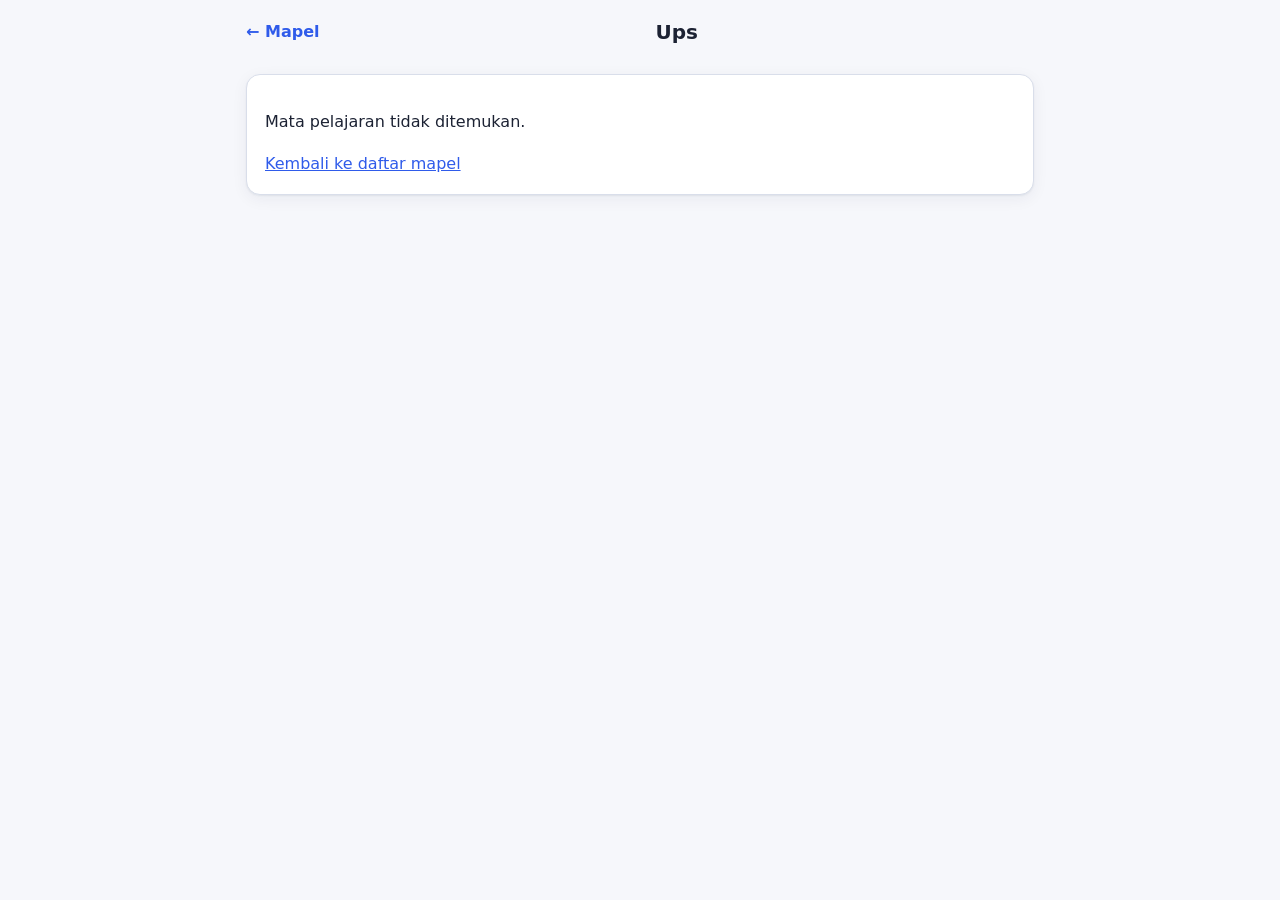
==== quiz.html @ ad8ec2a3 "Tambah web latihan TKA SMA + bank soal Kimia (34 soal)" ====
<!doctype html>
<html lang="id">
<head>
  <meta charset="utf-8">
  <meta name="viewport" content="width=device-width, initial-scale=1">
  <title>Latihan TKA SMA</title>
  <link rel="stylesheet" href="css/style.css">
</head>
<body>
  <main class="wrap">
    <header class="top">
      <a class="back" href="index.html">← Mapel</a>
      <h1 id="judul">Memuat…</h1>
      <span class="stat" id="stat"></span>
    </header>
    <nav class="nav-nomor" id="nav"></nav>
    <div id="isi"></div>
  </main>

  <script src="js/mapel.js"></script>
  <script src="js/app.js"></script>
</body>
</html>
---- css/style.css ----
:root {
  --bg: #f6f7fb;
  --surface: #ffffff;
  --surface-2: #eef1f7;
  --text: #1c2233;
  --muted: #5d6680;
  --border: #d9deea;
  --primary: #2f5bea;
  --primary-soft: #e3eaff;
  --ok: #138a4b;
  --ok-soft: #e1f5ea;
  --bad: #c62f3a;
  --bad-soft: #fde7e9;
  --hint: #9a6400;
  --hint-soft: #fff4dc;
  --radius: 14px;
  --shadow: 0 1px 2px rgba(20, 30, 60, .06), 0 4px 16px rgba(20, 30, 60, .06);
}
@media (prefers-color-scheme: dark) {
  :root:not([data-theme="light"]) {
    --bg: #11141c;
    --surface: #1a1f2b;
    --surface-2: #232a39;
    --text: #e8ebf3;
    --muted: #9aa3ba;
    --border: #2f3748;
    --primary: #7c9cff;
    --primary-soft: #26305a;
    --ok: #4cd18a;
    --ok-soft: #173a29;
    --bad: #ff7b84;
    --bad-soft: #43202a;
    --hint: #ffc35c;
    --hint-soft: #3d311a;
    --shadow: none;
  }
}

* { box-sizing: border-box; }
html { -webkit-text-size-adjust: 100%; }
body {
  margin: 0;
  background: var(--bg);
  color: var(--text);
  font-family: system-ui, -apple-system, "Segoe UI", Roboto, "Helvetica Neue", Arial, sans-serif;
  font-size: 16px;
  line-height: 1.6;
}
a { color: var(--primary); }
.wrap { max-width: 820px; margin: 0 auto; padding: 16px; }
button { font: inherit; color: inherit; cursor: pointer; }

/* Header */
.top {
  display: flex; align-items: center; justify-content: space-between; gap: 12px;
  margin-bottom: 12px; flex-wrap: wrap;
}
.top h1 { font-size: 1.25rem; margin: 0; }
.back { text-decoration: none; font-weight: 600; }
.stat { color: var(--muted); font-size: .9rem; }

/* Beranda */
.hero { margin: 8px 0 20px; }
.hero h1 { font-size: 1.6rem; margin: 0 0 4px; }
.hero p { margin: 0; color: var(--muted); }
.grid-mapel { display: grid; grid-template-columns: repeat(auto-fill, minmax(220px, 1fr)); gap: 12px; }
.mapel-card {
  display: block; text-decoration: none; color: inherit;
  background: var(--surface); border: 1px solid var(--border); border-radius: var(--radius);
  padding: 16px; box-shadow: var(--shadow);
}
.mapel-card:hover { border-color: var(--primary); }
.mapel-card .ico { font-size: 1.8rem; }
.mapel-card h2 { font-size: 1.1rem; margin: 6px 0 2px; }
.mapel-card p { margin: 0; color: var(--muted); font-size: .9rem; }
.mapel-card.off { opacity: .55; pointer-events: none; }
.tag {
  display: inline-block; font-size: .75rem; font-weight: 600; padding: 2px 8px; border-radius: 99px;
  background: var(--surface-2); color: var(--muted); margin-top: 8px;
}
.tag.on { background: var(--primary-soft); color: var(--primary); }
.info { margin-top: 24px; color: var(--muted); font-size: .9rem; }
.info ul { padding-left: 20px; }

/* Navigasi nomor */
.nav-nomor { display: flex; flex-wrap: wrap; gap: 6px; margin-bottom: 14px; }
.nav-nomor button {
  width: 38px; height: 38px; border-radius: 10px; border: 1px solid var(--border);
  background: var(--surface); font-size: .85rem; font-weight: 600;
}
.nav-nomor button.cur { outline: 2px solid var(--primary); outline-offset: 1px; }
.nav-nomor button.ok { background: var(--ok-soft); border-color: var(--ok); color: var(--ok); }
.nav-nomor button.bad { background: var(--bad-soft); border-color: var(--bad); color: var(--bad); }

/* Kartu soal */
.card {
  background: var(--surface); border: 1px solid var(--border); border-radius: var(--radius);
  padding: 18px; box-shadow: var(--shadow);
}
.meta { display: flex; flex-wrap: wrap; gap: 6px; margin-bottom: 10px; }
.chip { font-size: .75rem; font-weight: 600; padding: 3px 10px; border-radius: 99px; background: var(--surface-2); color: var(--muted); }
.chip.lv1 { background: var(--ok-soft); color: var(--ok); }
.chip.lv2 { background: var(--primary-soft); color: var(--primary); }
.chip.lv3 { background: var(--bad-soft); color: var(--bad); }
.tipe { font-size: .85rem; color: var(--muted); font-style: italic; margin-bottom: 8px; }
.stimulus {
  background: var(--surface-2); border-radius: 10px; padding: 12px 14px; margin-bottom: 12px;
  font-size: .95rem; overflow-x: auto;
}
.stimulus p:first-child { margin-top: 0; }
.stimulus p:last-child { margin-bottom: 0; }
.soal { margin-bottom: 14px; }
table { border-collapse: collapse; margin: 8px 0; font-size: .92rem; }
th, td { border: 1px solid var(--border); padding: 6px 10px; text-align: center; }
th { background: var(--surface-2); }

/* Opsi */
.opsi { display: flex; flex-direction: column; gap: 8px; }
.opsi button {
  display: flex; gap: 10px; align-items: flex-start; text-align: left; width: 100%;
  border: 1.5px solid var(--border); background: var(--surface); border-radius: 12px; padding: 10px 12px;
}
.opsi button .h {
  flex: 0 0 28px; height: 28px; border-radius: 8px; display: grid; place-items: center;
  background: var(--surface-2); font-weight: 700; font-size: .85rem;
}
.opsi.multi button .h { border-radius: 6px; }
.opsi button.sel { border-color: var(--primary); background: var(--primary-soft); }
.opsi button.sel .h { background: var(--primary); color: #fff; }
.opsi button.ok { border-color: var(--ok); background: var(--ok-soft); }
.opsi button.ok .h { background: var(--ok); color: #fff; }
.opsi button.bad { border-color: var(--bad); background: var(--bad-soft); }
.opsi button.bad .h { background: var(--bad); color: #fff; }
.opsi button:disabled { cursor: default; color: inherit; }
.opsi .note { margin-left: auto; font-size: .75rem; font-weight: 700; white-space: nowrap; }

/* Kategori */
.kat { width: 100%; }
.kat td:first-child { text-align: left; }
.kat td.pilih { white-space: nowrap; width: 1%; }
.kat button {
  border: 1.5px solid var(--border); background: var(--surface); border-radius: 8px;
  padding: 4px 10px; margin: 2px; font-size: .85rem; font-weight: 600;
}
.kat button.sel { border-color: var(--primary); background: var(--primary); color: #fff; }
.kat tr.ok td { background: var(--ok-soft); }
.kat tr.bad td { background: var(--bad-soft); }
.kat button:disabled { cursor: default; }
.kat .kunci { display: block; font-size: .75rem; font-weight: 700; }

/* Aksi */
.aksi { display: flex; flex-wrap: wrap; gap: 8px; margin-top: 16px; }
.btn {
  border: 1.5px solid var(--border); background: var(--surface); border-radius: 10px;
  padding: 9px 16px; font-weight: 600;
}
.btn.primary { background: var(--primary); border-color: var(--primary); color: #fff; }
.btn.hint { border-color: var(--hint); color: var(--hint); }
.btn:disabled { opacity: .45; cursor: not-allowed; }
.spacer { flex: 1; }

.hint-box {
  margin-top: 12px; padding: 10px 14px; border-radius: 10px;
  background: var(--hint-soft); color: var(--text); border-left: 4px solid var(--hint);
}
.feedback { margin-top: 14px; padding: 12px 14px; border-radius: 10px; }
.feedback.ok { background: var(--ok-soft); border-left: 4px solid var(--ok); }
.feedback.bad { background: var(--bad-soft); border-left: 4px solid var(--bad); }
.feedback .judul { font-weight: 800; font-size: 1.05rem; }
.pembahasan { margin-top: 10px; padding-top: 10px; border-top: 1px dashed var(--border); }
.pembahasan p { margin: 6px 0; }

/* Ringkasan */
.bar { height: 10px; background: var(--surface-2); border-radius: 99px; overflow: hidden; min-width: 80px; }
.bar span { display: block; height: 100%; background: var(--primary); }
.ring-table { width: 100%; }
.ring-table td:first-child { text-align: left; }
.skor-besar { font-size: 2.4rem; font-weight: 800; margin: 0; }
.daftar-salah { display: flex; flex-wrap: wrap; gap: 6px; }

@media (max-width: 520px) {
  .wrap { padding: 12px 16px; }
  .card { padding: 14px; }
  .nav-nomor button { width: 34px; height: 34px; }
  .kat td { padding: 6px; }
}
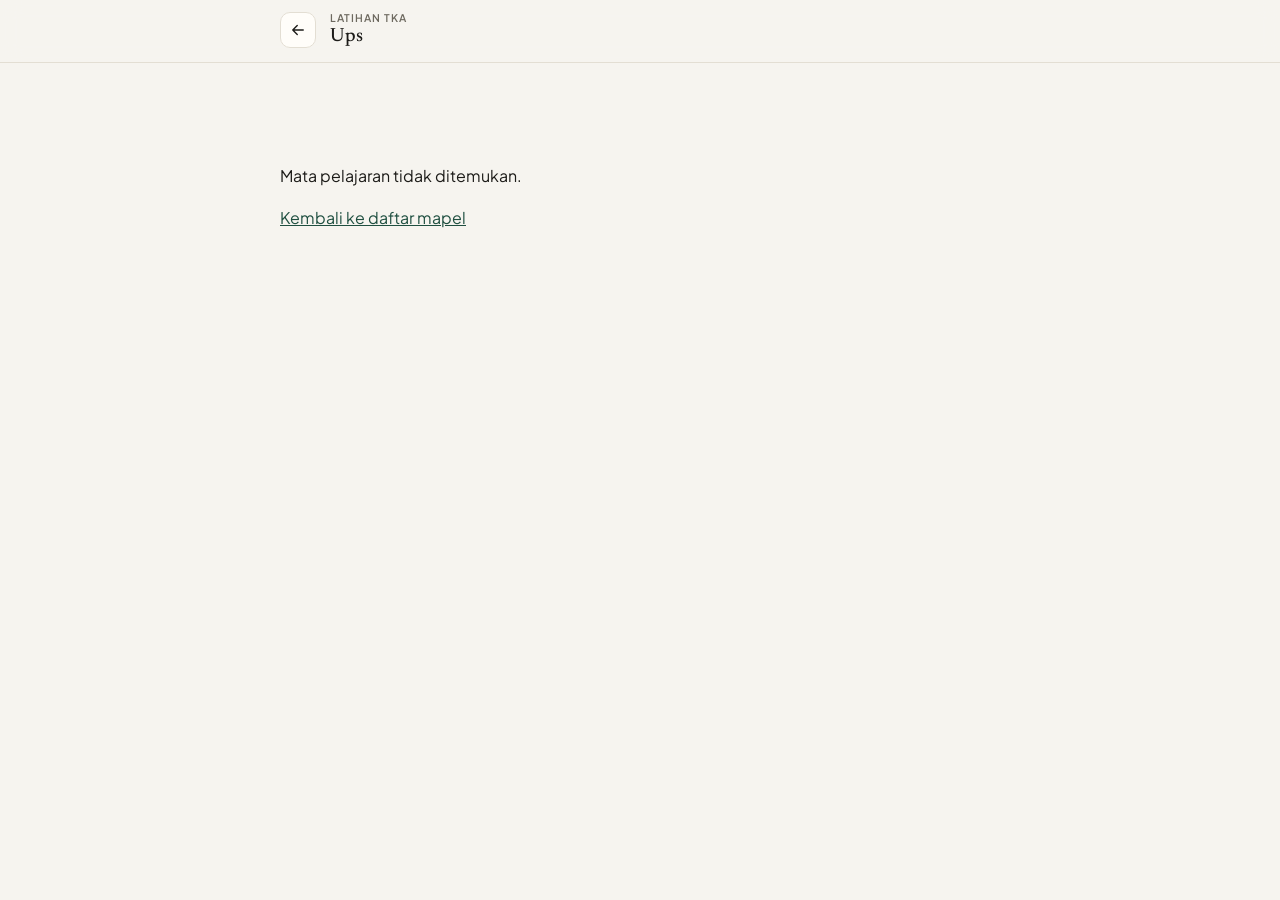
==== commit f3875a80: "Desain ulang tampilan" ====
--- a/quiz.html
+++ b/quiz.html
@@ -2,22 +2,44 @@
 <html lang="id">
 <head>
   <meta charset="utf-8">
-  <meta name="viewport" content="width=device-width, initial-scale=1">
+  <meta name="viewport" content="width=device-width, initial-scale=1, viewport-fit=cover">
   <title>Latihan TKA SMA</title>
-  <link rel="stylesheet" href="css/style.css">
+  <link rel="preconnect" href="https://fonts.googleapis.com">
+  <link rel="preconnect" href="https://fonts.gstatic.com" crossorigin>
+  <link rel="stylesheet" href="https://fonts.googleapis.com/css2?family=Newsreader:ital,opsz,wght@0,6..72,400..600;1,6..72,400..600&family=Plus+Jakarta+Sans:wght@400;500;600;700&display=swap">
+  <!-- Tambah penanda waktu agar HP selalu memuat versi terbaru (tanpa hard refresh) -->
+  <script>document.write('<link rel="stylesheet" href="css/style.css?v=' + Date.now() + '">');</script>
 </head>
 <body>
+  <header class="bar-atas">
+    <div class="wrap bar-isi">
+      <a class="back" href="index.html" aria-label="Kembali ke daftar mapel">
+        <svg class="ic" viewBox="0 0 24 24" fill="none" stroke="currentColor" stroke-width="1.8" stroke-linecap="round" stroke-linejoin="round"><path d="M19 12H5M11 6l-6 6 6 6"/></svg>
+      </a>
+      <div class="judul-wrap">
+        <span class="eyebrow" id="sub">Latihan TKA</span>
+        <h1 id="judul">Memuat…</h1>
+      </div>
+      <span class="stat" id="stat"></span>
+    </div>
+    <div class="progress"><span id="prog" style="width:0"></span></div>
+  </header>
   <main class="wrap">
-    <header class="top">
-      <a class="back" href="index.html">← Mapel</a>
-      <h1 id="judul">Memuat…</h1>
-      <span class="stat" id="stat"></span>
-    </header>
-    <nav class="nav-nomor" id="nav"></nav>
+    <nav class="nav-nomor" id="nav" aria-label="Nomor soal"></nav>
     <div id="isi"></div>
   </main>
 
-  <script src="js/mapel.js"></script>
-  <script src="js/app.js"></script>
+  <script>
+    // Muat skrip dengan penanda waktu (urutan tetap terjaga karena async = false).
+    (function () {
+      var v = Date.now();
+      ["js/mapel.js", "js/app.js"].forEach(function (src) {
+        var s = document.createElement("script");
+        s.src = src + "?v=" + v;
+        s.async = false;
+        document.body.appendChild(s);
+      });
+    })();
+  </script>
 </body>
 </html>
--- a/css/style.css
+++ b/css/style.css
@@ -1,38 +1,44 @@
 :root {
-  --bg: #f6f7fb;
-  --surface: #ffffff;
-  --surface-2: #eef1f7;
-  --text: #1c2233;
-  --muted: #5d6680;
-  --border: #d9deea;
-  --primary: #2f5bea;
-  --primary-soft: #e3eaff;
-  --ok: #138a4b;
-  --ok-soft: #e1f5ea;
-  --bad: #c62f3a;
-  --bad-soft: #fde7e9;
-  --hint: #9a6400;
-  --hint-soft: #fff4dc;
-  --radius: 14px;
-  --shadow: 0 1px 2px rgba(20, 30, 60, .06), 0 4px 16px rgba(20, 30, 60, .06);
+  --bg: #f6f4ef;
+  --surface: #fffdf9;
+  --surface-2: #eeeae2;
+  --text: #1c1b18;
+  --muted: #6d695f;
+  --faint: #9a958a;
+  --border: #e3ded3;
+  --border-strong: #cfc8ba;
+  --accent: #1f4f40;
+  --accent-ink: #ffffff;
+  --accent-soft: #e2ebe6;
+  --ok: #2e7650;
+  --ok-soft: #e4f0e8;
+  --bad: #b2412e;
+  --bad-soft: #f8e6e1;
+  --hint: #8f6410;
+  --hint-soft: #f6eedb;
+  --radius: 12px;
+  --serif: "Newsreader", "Iowan Old Style", Georgia, serif;
+  --sans: "Plus Jakarta Sans", system-ui, -apple-system, "Segoe UI", Roboto, sans-serif;
 }
 @media (prefers-color-scheme: dark) {
   :root:not([data-theme="light"]) {
-    --bg: #11141c;
-    --surface: #1a1f2b;
-    --surface-2: #232a39;
-    --text: #e8ebf3;
-    --muted: #9aa3ba;
-    --border: #2f3748;
-    --primary: #7c9cff;
-    --primary-soft: #26305a;
-    --ok: #4cd18a;
-    --ok-soft: #173a29;
-    --bad: #ff7b84;
-    --bad-soft: #43202a;
-    --hint: #ffc35c;
-    --hint-soft: #3d311a;
-    --shadow: none;
+    --bg: #131311;
+    --surface: #1b1a17;
+    --surface-2: #25231f;
+    --text: #ece8df;
+    --muted: #a39e92;
+    --faint: #77736a;
+    --border: #2f2d28;
+    --border-strong: #45423b;
+    --accent: #8fc7ab;
+    --accent-ink: #10201a;
+    --accent-soft: #1d2f27;
+    --ok: #7fc99c;
+    --ok-soft: #1a2c21;
+    --bad: #e88b77;
+    --bad-soft: #36201b;
+    --hint: #e2b75f;
+    --hint-soft: #302712;
   }
 }
 
@@ -42,145 +48,239 @@
   margin: 0;
   background: var(--bg);
   color: var(--text);
-  font-family: system-ui, -apple-system, "Segoe UI", Roboto, "Helvetica Neue", Arial, sans-serif;
+  font-family: var(--sans);
   font-size: 16px;
-  line-height: 1.6;
-}
-a { color: var(--primary); }
-.wrap { max-width: 820px; margin: 0 auto; padding: 16px; }
+  line-height: 1.65;
+  -webkit-font-smoothing: antialiased;
+}
+a { color: var(--accent); }
 button { font: inherit; color: inherit; cursor: pointer; }
-
-/* Header */
-.top {
-  display: flex; align-items: center; justify-content: space-between; gap: 12px;
-  margin-bottom: 12px; flex-wrap: wrap;
-}
-.top h1 { font-size: 1.25rem; margin: 0; }
-.back { text-decoration: none; font-weight: 600; }
-.stat { color: var(--muted); font-size: .9rem; }
-
-/* Beranda */
-.hero { margin: 8px 0 20px; }
-.hero h1 { font-size: 1.6rem; margin: 0 0 4px; }
-.hero p { margin: 0; color: var(--muted); }
-.grid-mapel { display: grid; grid-template-columns: repeat(auto-fill, minmax(220px, 1fr)); gap: 12px; }
-.mapel-card {
-  display: block; text-decoration: none; color: inherit;
-  background: var(--surface); border: 1px solid var(--border); border-radius: var(--radius);
-  padding: 16px; box-shadow: var(--shadow);
-}
-.mapel-card:hover { border-color: var(--primary); }
-.mapel-card .ico { font-size: 1.8rem; }
-.mapel-card h2 { font-size: 1.1rem; margin: 6px 0 2px; }
-.mapel-card p { margin: 0; color: var(--muted); font-size: .9rem; }
-.mapel-card.off { opacity: .55; pointer-events: none; }
-.tag {
-  display: inline-block; font-size: .75rem; font-weight: 600; padding: 2px 8px; border-radius: 99px;
-  background: var(--surface-2); color: var(--muted); margin-top: 8px;
-}
-.tag.on { background: var(--primary-soft); color: var(--primary); }
-.info { margin-top: 24px; color: var(--muted); font-size: .9rem; }
-.info ul { padding-left: 20px; }
+button:focus-visible, a:focus-visible { outline: 2px solid var(--accent); outline-offset: 2px; }
+.wrap { max-width: 760px; margin: 0 auto; padding: 0 20px; }
+.ic { width: 18px; height: 18px; flex: none; vertical-align: -3px; }
+.eyebrow {
+  font-size: .72rem; font-weight: 600; letter-spacing: .09em; text-transform: uppercase; color: var(--muted);
+}
+.stat { color: var(--muted); font-size: .88rem; font-variant-numeric: tabular-nums; }
+
+/* ================= Beranda ================= */
+.hero { padding: 56px 0 28px; border-bottom: 1px solid var(--border); }
+.hero h1 {
+  font-family: var(--serif); font-weight: 500; font-size: clamp(2.1rem, 6vw, 3rem);
+  line-height: 1.08; letter-spacing: -.015em; margin: 10px 0 12px;
+}
+.hero h1 em { font-style: italic; color: var(--accent); }
+.hero p { margin: 0; color: var(--muted); max-width: 52ch; }
+.ringkas-total { display: flex; gap: 28px; margin-top: 24px; flex-wrap: wrap; }
+.ringkas-total div { display: flex; flex-direction: column; }
+.ringkas-total b { font-family: var(--serif); font-size: 1.7rem; font-weight: 500; line-height: 1.1; font-variant-numeric: tabular-nums; }
+.ringkas-total span { font-size: .8rem; color: var(--muted); }
+
+.lanjut {
+  display: flex; align-items: center; gap: 14px; margin-top: 24px; padding: 14px 16px;
+  background: var(--accent); color: var(--accent-ink); border-radius: var(--radius); text-decoration: none;
+}
+.lanjut .eyebrow { color: inherit; opacity: .75; }
+.lanjut strong { display: block; font-weight: 600; }
+.lanjut .ic { margin-left: auto; }
+
+.daftar-mapel { list-style: none; margin: 0; padding: 0; }
+.mapel { display: grid; grid-template-columns: 44px 1fr; gap: 0 12px; padding: 26px 0; border-bottom: 1px solid var(--border); }
+.mapel .no { font-family: var(--serif); font-style: italic; color: var(--faint); font-size: 1.1rem; padding-top: 2px; }
+.mapel h2 { font-family: var(--serif); font-weight: 500; font-size: 1.55rem; line-height: 1.2; margin: 0 0 12px; letter-spacing: -.01em; }
+.paket { display: flex; flex-direction: column; gap: 8px; }
+.set {
+  display: grid; grid-template-columns: 1fr auto; align-items: center; gap: 4px 16px;
+  padding: 12px 14px; border: 1px solid var(--border); border-radius: var(--radius);
+  background: var(--surface); color: inherit; text-decoration: none;
+  transition: border-color .15s, transform .15s;
+}
+.set:hover { border-color: var(--border-strong); }
+.set:active { transform: scale(.995); }
+.set .nama { font-weight: 600; font-size: .95rem; display: flex; align-items: center; gap: 8px; }
+.set .label-hots {
+  font-size: .66rem; font-weight: 700; letter-spacing: .08em; text-transform: uppercase;
+  color: var(--bad); border: 1px solid currentColor; border-radius: 4px; padding: 0 5px; line-height: 1.6;
+}
+.set .ket {
+  grid-column: 1; font-size: .84rem; color: var(--muted); line-height: 1.45;
+  display: -webkit-box; -webkit-line-clamp: 2; -webkit-box-orient: vertical; overflow: hidden;
+}
+.set .kanan { grid-column: 2; grid-row: 1 / span 2; display: flex; align-items: center; gap: 10px; color: var(--muted); }
+.set .prog-mini { display: flex; flex-direction: column; align-items: flex-end; gap: 4px; min-width: 64px; }
+.set .prog-mini .stat { font-size: .78rem; white-space: nowrap; }
+.garis { width: 64px; height: 3px; background: var(--surface-2); border-radius: 3px; overflow: hidden; }
+.garis span { display: block; height: 100%; background: var(--accent); }
+
+.info { padding: 32px 0 56px; color: var(--muted); font-size: .9rem; }
+.info h3 { font-size: .72rem; letter-spacing: .09em; text-transform: uppercase; margin: 0 0 10px; color: var(--muted); }
+.info ul { padding-left: 18px; margin: 0; }
+.info li { margin-bottom: 4px; }
+.info kbd, .kbd {
+  font-family: var(--sans); font-size: .75rem; border: 1px solid var(--border-strong); border-bottom-width: 2px;
+  border-radius: 4px; padding: 0 5px; background: var(--surface);
+}
+
+/* ================= Halaman soal ================= */
+.bar-atas {
+  position: sticky; top: 0; z-index: 10;
+  background: color-mix(in srgb, var(--bg) 88%, transparent);
+  -webkit-backdrop-filter: blur(10px); backdrop-filter: blur(10px);
+  border-bottom: 1px solid var(--border);
+}
+.bar-isi { display: flex; align-items: center; gap: 14px; height: 60px; }
+.back {
+  display: inline-grid; place-items: center; width: 36px; height: 36px; border-radius: 10px;
+  color: var(--text); border: 1px solid var(--border); background: var(--surface);
+}
+.judul-wrap { min-width: 0; flex: 1; line-height: 1.2; }
+.judul-wrap .eyebrow { display: block; font-size: .66rem; }
+.judul-wrap h1 { font-family: var(--serif); font-weight: 500; font-size: 1.2rem; margin: 0; white-space: nowrap; overflow: hidden; text-overflow: ellipsis; }
+.progress { height: 2px; background: transparent; }
+.progress span { display: block; height: 100%; background: var(--accent); transition: width .3s; }
 
 /* Navigasi nomor */
-.nav-nomor { display: flex; flex-wrap: wrap; gap: 6px; margin-bottom: 14px; }
+.nav-nomor { position: relative; display: flex; flex-wrap: wrap; gap: 6px; padding: 18px 0 6px; }
 .nav-nomor button {
-  width: 38px; height: 38px; border-radius: 10px; border: 1px solid var(--border);
-  background: var(--surface); font-size: .85rem; font-weight: 600;
-}
-.nav-nomor button.cur { outline: 2px solid var(--primary); outline-offset: 1px; }
-.nav-nomor button.ok { background: var(--ok-soft); border-color: var(--ok); color: var(--ok); }
-.nav-nomor button.bad { background: var(--bad-soft); border-color: var(--bad); color: var(--bad); }
-
-/* Kartu soal */
-.card {
-  background: var(--surface); border: 1px solid var(--border); border-radius: var(--radius);
-  padding: 18px; box-shadow: var(--shadow);
-}
-.meta { display: flex; flex-wrap: wrap; gap: 6px; margin-bottom: 10px; }
-.chip { font-size: .75rem; font-weight: 600; padding: 3px 10px; border-radius: 99px; background: var(--surface-2); color: var(--muted); }
-.chip.lv1 { background: var(--ok-soft); color: var(--ok); }
-.chip.lv2 { background: var(--primary-soft); color: var(--primary); }
-.chip.lv3 { background: var(--bad-soft); color: var(--bad); }
-.tipe { font-size: .85rem; color: var(--muted); font-style: italic; margin-bottom: 8px; }
+  min-width: 34px; height: 34px; padding: 0 8px; border-radius: 9px; border: 1px solid var(--border);
+  background: transparent; font-size: .8rem; font-weight: 600; color: var(--muted); font-variant-numeric: tabular-nums;
+}
+.nav-nomor button:hover { border-color: var(--border-strong); color: var(--text); }
+.nav-nomor button.ok { background: var(--ok-soft); border-color: transparent; color: var(--ok); }
+.nav-nomor button.bad { background: var(--bad-soft); border-color: transparent; color: var(--bad); }
+.nav-nomor button.cur { border-color: var(--text); color: var(--text); box-shadow: inset 0 0 0 1px var(--text); }
+.nav-nomor .ke-ring { display: inline-flex; align-items: center; gap: 6px; padding: 0 12px; }
+
+/* Soal */
+.soal-wrap { padding: 22px 0 8px; }
+.meta { display: flex; flex-wrap: wrap; align-items: center; gap: 4px 14px; margin-bottom: 18px; font-size: .82rem; color: var(--muted); }
+.meta .nomor { font-family: var(--serif); font-size: 1.05rem; color: var(--text); }
+.meta .nomor i { color: var(--faint); }
+.meta .sep { width: 3px; height: 3px; border-radius: 50%; background: var(--faint); }
+.lv { display: inline-flex; align-items: center; gap: 6px; }
+.lv .pips { display: inline-flex; gap: 2px; }
+.lv .pips i { width: 4px; height: 11px; border-radius: 1px; background: var(--border-strong); }
+.lv1 .pips i:nth-child(-n+1), .lv2 .pips i:nth-child(-n+2), .lv3 .pips i { background: var(--text); }
+
 .stimulus {
-  background: var(--surface-2); border-radius: 10px; padding: 12px 14px; margin-bottom: 12px;
-  font-size: .95rem; overflow-x: auto;
+  border-left: 2px solid var(--border-strong); padding: 2px 0 2px 16px; margin-bottom: 20px;
+  font-size: .95rem; color: var(--text); overflow-x: auto;
 }
 .stimulus p:first-child { margin-top: 0; }
 .stimulus p:last-child { margin-bottom: 0; }
-.soal { margin-bottom: 14px; }
-table { border-collapse: collapse; margin: 8px 0; font-size: .92rem; }
-th, td { border: 1px solid var(--border); padding: 6px 10px; text-align: center; }
-th { background: var(--surface-2); }
+.soal { font-size: 1.06rem; margin-bottom: 8px; }
+.soal p:first-child { margin-top: 0; }
+.tipe { font-size: .8rem; color: var(--muted); margin-bottom: 14px; }
+table { border-collapse: collapse; margin: 10px 0; font-size: .9rem; }
+th, td { border-bottom: 1px solid var(--border); padding: 7px 12px; text-align: center; }
+th { font-size: .78rem; font-weight: 600; color: var(--muted); border-bottom-color: var(--border-strong); }
 
 /* Opsi */
 .opsi { display: flex; flex-direction: column; gap: 8px; }
 .opsi button {
-  display: flex; gap: 10px; align-items: flex-start; text-align: left; width: 100%;
-  border: 1.5px solid var(--border); background: var(--surface); border-radius: 12px; padding: 10px 12px;
-}
+  display: flex; gap: 12px; align-items: flex-start; text-align: left; width: 100%;
+  border: 1px solid var(--border); background: var(--surface); border-radius: var(--radius); padding: 12px 14px;
+  transition: border-color .12s, background .12s;
+}
+.opsi button:hover:not(:disabled) { border-color: var(--border-strong); }
 .opsi button .h {
-  flex: 0 0 28px; height: 28px; border-radius: 8px; display: grid; place-items: center;
-  background: var(--surface-2); font-weight: 700; font-size: .85rem;
+  flex: 0 0 26px; height: 26px; border-radius: 50%; display: grid; place-items: center;
+  border: 1px solid var(--border-strong); font-weight: 600; font-size: .78rem; color: var(--muted); margin-top: 1px;
 }
 .opsi.multi button .h { border-radius: 6px; }
-.opsi button.sel { border-color: var(--primary); background: var(--primary-soft); }
-.opsi button.sel .h { background: var(--primary); color: #fff; }
+.opsi button .t { flex: 1; }
+.opsi button.sel { border-color: var(--accent); box-shadow: inset 0 0 0 1px var(--accent); }
+.opsi button.sel .h { background: var(--accent); border-color: var(--accent); color: var(--accent-ink); }
 .opsi button.ok { border-color: var(--ok); background: var(--ok-soft); }
-.opsi button.ok .h { background: var(--ok); color: #fff; }
+.opsi button.ok .h { background: var(--ok); border-color: var(--ok); color: var(--surface); }
 .opsi button.bad { border-color: var(--bad); background: var(--bad-soft); }
-.opsi button.bad .h { background: var(--bad); color: #fff; }
-.opsi button:disabled { cursor: default; color: inherit; }
-.opsi .note { margin-left: auto; font-size: .75rem; font-weight: 700; white-space: nowrap; }
-
-/* Kategori */
-.kat { width: 100%; }
-.kat td:first-child { text-align: left; }
-.kat td.pilih { white-space: nowrap; width: 1%; }
-.kat button {
-  border: 1.5px solid var(--border); background: var(--surface); border-radius: 8px;
-  padding: 4px 10px; margin: 2px; font-size: .85rem; font-weight: 600;
-}
-.kat button.sel { border-color: var(--primary); background: var(--primary); color: #fff; }
+.opsi button.bad .h { background: var(--bad); border-color: var(--bad); color: var(--surface); }
+.opsi button:disabled { cursor: default; }
+.opsi button:disabled:not(.ok):not(.bad) { opacity: .6; }
+.opsi .note { font-size: .72rem; font-weight: 600; color: var(--ok); white-space: nowrap; align-self: center; }
+
+/* Benar/Salah per pernyataan */
+.kat { width: 100%; border-top: 1px solid var(--border-strong); margin: 0; }
+.kat td { text-align: left; vertical-align: top; padding: 12px 8px; }
+.kat td.no { width: 1%; color: var(--faint); font-family: var(--serif); font-style: italic; padding-right: 0; }
+.kat td.pilih { white-space: nowrap; width: 1%; text-align: right; }
+.seg { display: inline-flex; border: 1px solid var(--border-strong); border-radius: 9px; overflow: hidden; }
+.seg button { border: 0; background: var(--surface); padding: 5px 12px; font-size: .82rem; font-weight: 600; color: var(--muted); }
+.seg button + button { border-left: 1px solid var(--border-strong); }
+.seg button.sel { background: var(--accent); color: var(--accent-ink); }
+.seg button:disabled { cursor: default; }
 .kat tr.ok td { background: var(--ok-soft); }
 .kat tr.bad td { background: var(--bad-soft); }
-.kat button:disabled { cursor: default; }
-.kat .kunci { display: block; font-size: .75rem; font-weight: 700; }
-
-/* Aksi */
-.aksi { display: flex; flex-wrap: wrap; gap: 8px; margin-top: 16px; }
+.kat .kunci { display: block; font-size: .72rem; font-weight: 600; margin-top: 4px; }
+.kat tr.ok .kunci { color: var(--ok); }
+.kat tr.bad .kunci { color: var(--bad); }
+
+/* Petunjuk & umpan balik */
+.hint-box {
+  margin-top: 16px; padding: 12px 16px; border-radius: var(--radius);
+  background: var(--hint-soft); font-size: .94rem;
+}
+.hint-box .eyebrow { color: var(--hint); display: flex; align-items: center; gap: 6px; margin-bottom: 2px; }
+.feedback { margin-top: 20px; border-radius: var(--radius); border: 1px solid var(--border); background: var(--surface); overflow: hidden; }
+.feedback .kepala { display: flex; align-items: center; gap: 10px; padding: 12px 16px; }
+.feedback.ok .kepala { background: var(--ok-soft); color: var(--ok); }
+.feedback.bad .kepala { background: var(--bad-soft); color: var(--bad); }
+.feedback .judul { font-family: var(--serif); font-size: 1.2rem; font-weight: 500; }
+.feedback .kunci-teks { margin-left: auto; font-size: .85rem; color: var(--text); }
+.pembahasan { padding: 6px 16px 14px; font-size: .95rem; }
+.pembahasan > .eyebrow { display: block; margin: 8px 0 2px; }
+.pembahasan p { margin: 6px 0; }
+
+/* Aksi (menempel di bawah) */
+.aksi {
+  position: sticky; bottom: 0; z-index: 5;
+  display: flex; align-items: center; gap: 8px; margin-top: 22px; padding: 12px 0 calc(12px + env(safe-area-inset-bottom));
+  background: linear-gradient(to top, var(--bg) 70%, transparent);
+}
 .btn {
-  border: 1.5px solid var(--border); background: var(--surface); border-radius: 10px;
-  padding: 9px 16px; font-weight: 600;
-}
-.btn.primary { background: var(--primary); border-color: var(--primary); color: #fff; }
-.btn.hint { border-color: var(--hint); color: var(--hint); }
-.btn:disabled { opacity: .45; cursor: not-allowed; }
+  display: inline-flex; align-items: center; justify-content: center; gap: 8px; height: 42px;
+  border: 1px solid var(--border-strong); background: var(--surface); border-radius: 10px;
+  padding: 0 16px; font-weight: 600; font-size: .9rem; white-space: nowrap;
+}
+.btn:hover:not(:disabled) { border-color: var(--text); }
+.btn.primary { background: var(--accent); border-color: var(--accent); color: var(--accent-ink); }
+.btn.primary:hover:not(:disabled) { filter: brightness(1.08); border-color: var(--accent); }
+.btn.ghost { border-color: transparent; background: transparent; color: var(--hint); padding: 0 10px; }
+.btn.ghost:hover:not(:disabled) { border-color: transparent; background: var(--hint-soft); }
+.btn.ikon { width: 42px; padding: 0; }
+.btn:disabled { opacity: .4; cursor: not-allowed; }
 .spacer { flex: 1; }
 
-.hint-box {
-  margin-top: 12px; padding: 10px 14px; border-radius: 10px;
-  background: var(--hint-soft); color: var(--text); border-left: 4px solid var(--hint);
-}
-.feedback { margin-top: 14px; padding: 12px 14px; border-radius: 10px; }
-.feedback.ok { background: var(--ok-soft); border-left: 4px solid var(--ok); }
-.feedback.bad { background: var(--bad-soft); border-left: 4px solid var(--bad); }
-.feedback .judul { font-weight: 800; font-size: 1.05rem; }
-.pembahasan { margin-top: 10px; padding-top: 10px; border-top: 1px dashed var(--border); }
-.pembahasan p { margin: 6px 0; }
-
 /* Ringkasan */
-.bar { height: 10px; background: var(--surface-2); border-radius: 99px; overflow: hidden; min-width: 80px; }
-.bar span { display: block; height: 100%; background: var(--primary); }
-.ring-table { width: 100%; }
-.ring-table td:first-child { text-align: left; }
-.skor-besar { font-size: 2.4rem; font-weight: 800; margin: 0; }
-.daftar-salah { display: flex; flex-wrap: wrap; gap: 6px; }
-
-@media (max-width: 520px) {
-  .wrap { padding: 12px 16px; }
-  .card { padding: 14px; }
-  .nav-nomor button { width: 34px; height: 34px; }
-  .kat td { padding: 6px; }
-}
+.ringkasan { padding: 28px 0 40px; }
+.ringkasan h2 { font-family: var(--serif); font-weight: 500; font-size: 1.6rem; margin: 6px 0 20px; }
+.skor { display: flex; align-items: baseline; gap: 12px; flex-wrap: wrap; padding-bottom: 22px; border-bottom: 1px solid var(--border); }
+.skor-besar { font-family: var(--serif); font-size: 3.6rem; font-weight: 500; line-height: 1; margin: 0; font-variant-numeric: tabular-nums; }
+.skor-besar small { font-size: .45em; color: var(--faint); }
+.ring-table { width: 100%; margin: 8px 0 24px; }
+.ring-table th, .ring-table td { text-align: left; padding: 11px 6px; }
+.ring-table td.angka { white-space: nowrap; width: 1%; font-variant-numeric: tabular-nums; }
+.ring-table td.batang { width: 30%; }
+.bar { height: 4px; background: var(--surface-2); border-radius: 4px; overflow: hidden; min-width: 60px; }
+.bar span { display: block; height: 100%; background: var(--accent); }
+.daftar-salah { display: flex; flex-wrap: wrap; gap: 6px; margin: 8px 0 4px; }
+.daftar-salah .btn { height: 34px; min-width: 34px; padding: 0 10px; color: var(--bad); }
+
+.kosong { padding: 60px 0; }
+
+@media (max-width: 640px) {
+  .wrap { padding: 0 16px; }
+  .hero { padding-top: 40px; }
+  .mapel { grid-template-columns: 1fr; }
+  .mapel .no { display: none; }
+  .set .ket { -webkit-line-clamp: 1; }
+  .meta { gap: 2px 12px; }
+  .meta .sep { display: none; }
+  .nav-nomor { flex-wrap: nowrap; overflow-x: auto; scrollbar-width: none; margin: 0 -16px; padding: 14px 16px 4px; scroll-behavior: smooth; }
+  .nav-nomor::-webkit-scrollbar { display: none; }
+  .nav-nomor button { flex: none; }
+  .btn .lbl { display: none; }
+  .btn.lbl-wajib .lbl { display: inline; }
+  .kat td { padding: 10px 4px; }
+  .seg button { padding: 5px 9px; }
+}
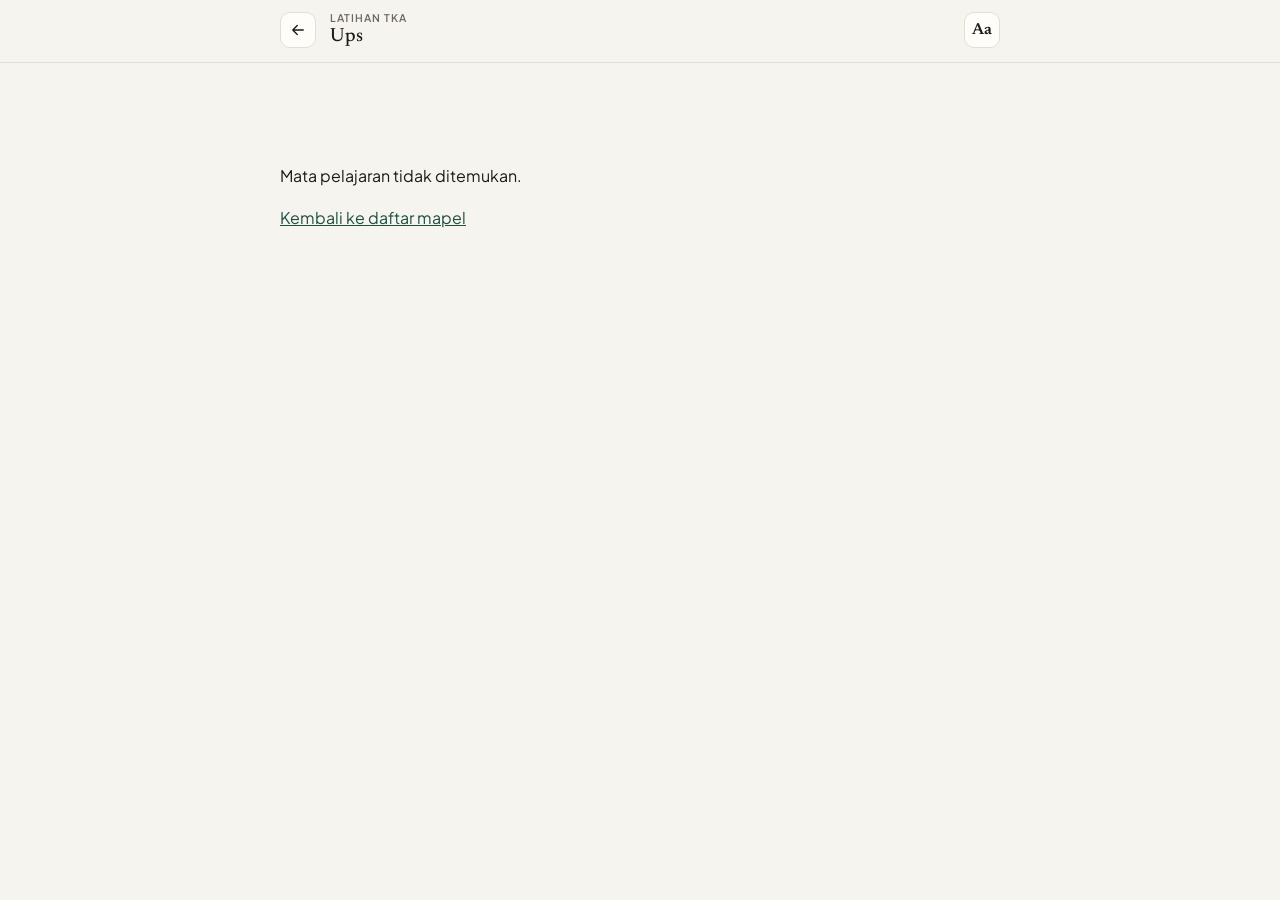
==== commit 5a3e66a1: "Tambah mode offline (PWA)" ====
--- a/quiz.html
+++ b/quiz.html
@@ -3,17 +3,21 @@
 <head>
   <meta charset="utf-8">
   <meta name="viewport" content="width=device-width, initial-scale=1, viewport-fit=cover">
+  <meta name="theme-color" content="#f6f4ef">
   <title>Latihan TKA SMA</title>
+  <link rel="manifest" href="manifest.json">
+  <link rel="icon" type="image/png" href="ikon/ikon-192.png">
+  <link rel="apple-touch-icon" href="ikon/apple-touch-icon.png">
   <link rel="preconnect" href="https://fonts.googleapis.com">
   <link rel="preconnect" href="https://fonts.gstatic.com" crossorigin>
   <link rel="stylesheet" href="https://fonts.googleapis.com/css2?family=Newsreader:ital,opsz,wght@0,6..72,400..600;1,6..72,400..600&family=Plus+Jakarta+Sans:wght@400;500;600;700&display=swap">
-  <!-- Tambah penanda waktu agar HP selalu memuat versi terbaru (tanpa hard refresh) -->
-  <script>document.write('<link rel="stylesheet" href="css/style.css?v=' + Date.now() + '">');</script>
+  <link rel="stylesheet" href="css/style.css">
+  <script src="js/umum.js"></script>
 </head>
 <body>
   <header class="bar-atas">
     <div class="wrap bar-isi">
-      <a class="back" href="index.html" aria-label="Kembali ke daftar mapel">
+      <a class="back" id="kembali" href="index.html" aria-label="Kembali">
         <svg class="ic" viewBox="0 0 24 24" fill="none" stroke="currentColor" stroke-width="1.8" stroke-linecap="round" stroke-linejoin="round"><path d="M19 12H5M11 6l-6 6 6 6"/></svg>
       </a>
       <div class="judul-wrap">
@@ -21,6 +25,7 @@
         <h1 id="judul">Memuat…</h1>
       </div>
       <span class="stat" id="stat"></span>
+      <div class="tampilan-wrap"><button class="btn-tampilan" data-tampilan aria-label="Pengaturan tampilan">Aa</button></div>
     </div>
     <div class="progress"><span id="prog" style="width:0"></span></div>
   </header>
@@ -29,17 +34,7 @@
     <div id="isi"></div>
   </main>
 
-  <script>
-    // Muat skrip dengan penanda waktu (urutan tetap terjaga karena async = false).
-    (function () {
-      var v = Date.now();
-      ["js/mapel.js", "js/app.js"].forEach(function (src) {
-        var s = document.createElement("script");
-        s.src = src + "?v=" + v;
-        s.async = false;
-        document.body.appendChild(s);
-      });
-    })();
-  </script>
+  <script src="js/mapel.js"></script>
+  <script src="js/app.js"></script>
 </body>
 </html>
--- a/css/style.css
+++ b/css/style.css
@@ -41,6 +41,26 @@
     --hint-soft: #302712;
   }
 }
+/* Tema gelap dipilih manual dari panel Tampilan */
+:root[data-theme="dark"] {
+  --bg: #131311;
+  --surface: #1b1a17;
+  --surface-2: #25231f;
+  --text: #ece8df;
+  --muted: #a39e92;
+  --faint: #77736a;
+  --border: #2f2d28;
+  --border-strong: #45423b;
+  --accent: #8fc7ab;
+  --accent-ink: #10201a;
+  --accent-soft: #1d2f27;
+  --ok: #7fc99c;
+  --ok-soft: #1a2c21;
+  --bad: #e88b77;
+  --bad-soft: #36201b;
+  --hint: #e2b75f;
+  --hint-soft: #302712;
+}
 
 * { box-sizing: border-box; }
 html { -webkit-text-size-adjust: 100%; }
@@ -49,7 +69,7 @@
   background: var(--bg);
   color: var(--text);
   font-family: var(--sans);
-  font-size: 16px;
+  font-size: 1rem;
   line-height: 1.65;
   -webkit-font-smoothing: antialiased;
 }
@@ -222,14 +242,24 @@
 }
 .hint-box .eyebrow { color: var(--hint); display: flex; align-items: center; gap: 6px; margin-bottom: 2px; }
 .feedback { margin-top: 20px; border-radius: var(--radius); border: 1px solid var(--border); background: var(--surface); overflow: hidden; }
-.feedback .kepala { display: flex; align-items: center; gap: 10px; padding: 12px 16px; }
+.feedback .kepala { display: flex; flex-wrap: wrap; align-items: center; gap: 4px 10px; padding: 12px 16px; }
 .feedback.ok .kepala { background: var(--ok-soft); color: var(--ok); }
 .feedback.bad .kepala { background: var(--bad-soft); color: var(--bad); }
-.feedback .judul { font-family: var(--serif); font-size: 1.2rem; font-weight: 500; }
+.feedback .judul { font-family: var(--serif); font-size: 1.2rem; font-weight: 500; white-space: nowrap; }
 .feedback .kunci-teks { margin-left: auto; font-size: .85rem; color: var(--text); }
 .pembahasan { padding: 6px 16px 14px; font-size: .95rem; }
 .pembahasan > .eyebrow { display: block; margin: 8px 0 2px; }
 .pembahasan p { margin: 6px 0; }
+.pembahasan h4 {
+  margin: 16px 0 4px; font-size: .7rem; font-weight: 700; letter-spacing: .09em; text-transform: uppercase; color: var(--accent);
+}
+.pembahasan h4:first-of-type { margin-top: 10px; }
+.pembahasan ol, .pembahasan ul { margin: 6px 0; padding-left: 20px; }
+.pembahasan li { margin: 3px 0; }
+.pembahasan ul.pengecoh { list-style: none; padding: 0; }
+.pembahasan ul.pengecoh li { padding-left: 26px; position: relative; }
+.pembahasan ul.pengecoh li > b:first-child { position: absolute; left: 0; color: var(--muted); }
+.pembahasan .tips { background: var(--surface-2); border-radius: 8px; padding: 8px 12px; margin-top: 10px; }
 
 /* Aksi (menempel di bawah) */
 .aksi {
@@ -268,6 +298,79 @@
 
 .kosong { padding: 60px 0; }
 
+/* ================= Panel tampilan (tema & ukuran huruf) ================= */
+:root { color-scheme: light; }
+:root[data-theme="dark"] { color-scheme: dark; }
+@media (prefers-color-scheme: dark) { :root:not([data-theme="light"]) { color-scheme: dark; } }
+.tampilan-wrap { position: relative; flex: none; }
+.btn-tampilan {
+  display: inline-grid; place-items: center; width: 36px; height: 36px; border-radius: 10px;
+  border: 1px solid var(--border); background: var(--surface); font-family: var(--serif); font-size: 1rem; font-weight: 600;
+}
+.btn-tampilan:hover { border-color: var(--border-strong); }
+.panel-tampilan {
+  position: absolute; right: 0; top: calc(100% + 8px); z-index: 20; width: 248px;
+  display: grid; gap: 8px; padding: 14px; border: 1px solid var(--border-strong); border-radius: var(--radius);
+  background: var(--surface); box-shadow: 0 12px 32px rgba(0, 0, 0, .14);
+}
+.panel-tampilan[hidden] { display: none; }
+.panel-tampilan .seg { width: 100%; }
+.panel-tampilan .seg button { flex: 1; padding: 6px 4px; }
+.panel-tampilan .ukuran { display: flex; align-items: center; justify-content: space-between; }
+.panel-tampilan .ukuran .btn { height: 36px; width: 48px; font-family: var(--serif); }
+
+/* Tanda (bookmark) di baris meta soal */
+.meta .paket-asal { color: var(--text); font-weight: 600; }
+.tanda {
+  margin-left: auto; display: inline-flex; align-items: center; gap: 6px; height: 30px; padding: 0 10px;
+  border: 1px solid var(--border); border-radius: 8px; background: transparent; font-size: .78rem; font-weight: 600; color: var(--muted);
+}
+.tanda:hover { border-color: var(--border-strong); color: var(--text); }
+.tanda[aria-pressed="true"] { color: var(--hint); border-color: var(--hint); background: var(--hint-soft); }
+.tanda[aria-pressed="true"] .ic { fill: currentColor; }
+.nav-nomor button.ditandai::after {
+  content: ""; position: absolute; top: -3px; right: -3px; width: 8px; height: 8px; border-radius: 50%;
+  background: var(--hint); border: 2px solid var(--bg);
+}
+.nav-nomor button { position: relative; }
+
+/* Beranda: pintasan ulas & tanda, latihan per bab, pindah HP */
+.hero-atas { display: flex; align-items: center; justify-content: space-between; gap: 12px; }
+.pintas { display: grid; grid-template-columns: repeat(auto-fit, minmax(200px, 1fr)); gap: 8px; margin-top: 10px; }
+.pintas > * {
+  display: flex; align-items: center; gap: 12px; padding: 12px 14px; border-radius: var(--radius);
+  border: 1px solid var(--border-strong); background: var(--surface); color: inherit; text-decoration: none;
+}
+.pintas a:hover { border-color: var(--text); }
+.pintas .selesai { border-style: dashed; }
+.pintas .selesai b { color: var(--ok); }
+.pintas b { font-family: var(--serif); font-size: 1.5rem; font-weight: 500; line-height: 1; font-variant-numeric: tabular-nums; }
+.pintas .ulas b { color: var(--bad); }
+.pintas .tandai b { color: var(--hint); }
+.pintas span { font-size: .84rem; color: var(--muted); line-height: 1.35; }
+.pintas .ic { margin-left: auto; color: var(--muted); }
+.per-bab {
+  display: inline-flex; align-items: center; gap: 6px; margin-top: 10px; font-size: .86rem; font-weight: 600; text-decoration: none;
+}
+.per-bab:hover { text-decoration: underline; }
+.pindah { display: flex; flex-wrap: wrap; gap: 8px; margin-top: 10px; }
+.info h3 + p { margin: 0; }
+.info h3:not(:first-child) { margin-top: 28px; }
+
+/* Pemilih bab */
+.pilih-bab { padding: 26px 0 48px; }
+.pilih-bab h2 { font-family: var(--serif); font-weight: 500; font-size: 1.6rem; margin: 6px 0 4px; }
+.pilih-bab > p { margin: 0 0 18px; color: var(--muted); font-size: .92rem; }
+.daftar-bab { list-style: none; margin: 0; padding: 0; display: flex; flex-direction: column; gap: 8px; }
+.daftar-bab a {
+  display: grid; grid-template-columns: 1fr auto; align-items: center; gap: 2px 16px; padding: 12px 14px;
+  border: 1px solid var(--border); border-radius: var(--radius); background: var(--surface); color: inherit; text-decoration: none;
+}
+.daftar-bab a:hover { border-color: var(--border-strong); }
+.daftar-bab .nama { font-weight: 600; font-size: .95rem; }
+.daftar-bab .stat { grid-column: 1; font-size: .8rem; }
+.daftar-bab .kanan { grid-column: 2; grid-row: 1 / span 2; display: flex; align-items: center; gap: 10px; color: var(--muted); }
+
 @media (max-width: 640px) {
   .wrap { padding: 0 16px; }
   .hero { padding-top: 40px; }
@@ -279,6 +382,7 @@
   .nav-nomor { flex-wrap: nowrap; overflow-x: auto; scrollbar-width: none; margin: 0 -16px; padding: 14px 16px 4px; scroll-behavior: smooth; }
   .nav-nomor::-webkit-scrollbar { display: none; }
   .nav-nomor button { flex: none; }
+  .tanda .lbl { display: none; }
   .btn .lbl { display: none; }
   .btn.lbl-wajib .lbl { display: inline; }
   .kat td { padding: 10px 4px; }
